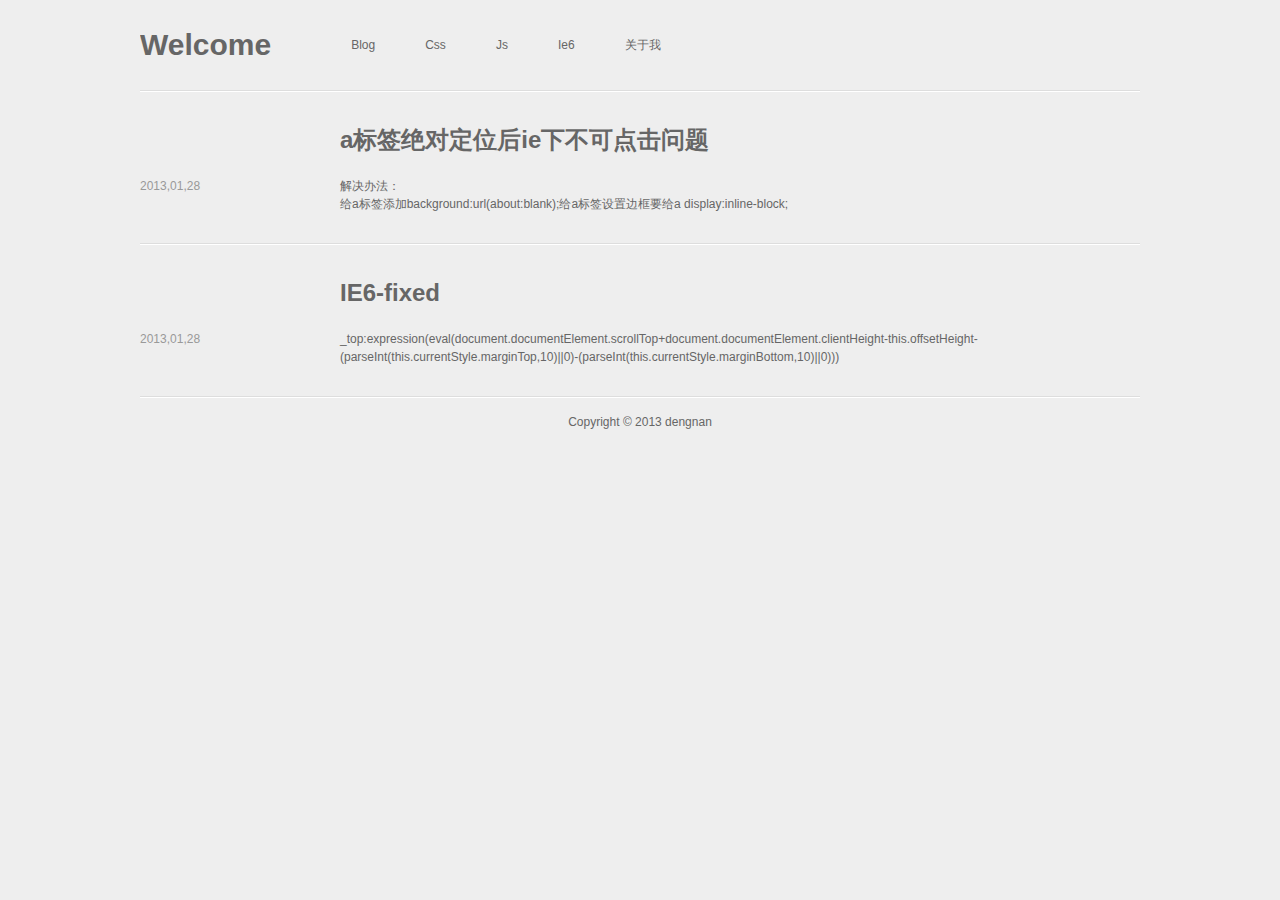
==== index.html @ 919e2a58 "Update index.html" ====
<!DOCTYPE HTML>
<html>
    <head>
        <title>Welcome</title>
        <meta http-equiv="Content-Type" content="text/html; charset=UTF-8" />
        <link href="/stylesheets/base.css" rel="stylesheet" type="text/css">
    </head>
    <body>
        <div class="header">
            <h1><a href="/">Welcome</a></h1>
            <div class="nav">
                <ul>
                    <li>
                        <a href="/">Blog</a>
                    </li>
                    <li>
                        <a href="/">Css</a>
                    </li>
                    <li>
                        <a href="/">Js</a>
                    </li>
                    <li>
                        <a href="/">Ie6</a>
                    </li>
                    <li>
                        <a href="/">关于我</a>
                    </li>
                </ul>
            </div>
        </div>
        <div class="inner">
            <div class="article">
                <h1 class="title"><a href="/">a标签绝对定位后ie下不可点击问题</a></h1>
                <div class="entry-content">
                    <p>
                        解决办法：</br>
给a标签添加background:url(about:blank);给a标签设置边框要给a display:inline-block;
                    </p>
                </div>
                <div class="meta">
                    2013,01,28
                </div>
            </div>
            
            <div class="article">
                <h1 class="title"><a href="/">IE6-fixed</a></h1>
                <div class="entry-content">
                    <p>
                        _top:expression(eval(document.documentElement.scrollTop+document.documentElement.clientHeight-this.offsetHeight-(parseInt(this.currentStyle.marginTop,10)||0)-(parseInt(this.currentStyle.marginBottom,10)||0)))
                    </p>
                </div>
                <div class="meta">
                    2013,01,28
                </div>
            </div>
        </div>
        <div class="footer">
            Copyright &copy; 2013 dengnan
        </div>
    </body>
</html>
---- stylesheets/base.css ----
*{margin:0;padding:0;}
body {font:12px/1.5 Arial,Tahoma,Verdana,STHeiTi,sans-serif;background:#eeeeee;color:#666666;}
.header .nav,.header h1{float:left;}
.header {height:30px;line-height:30px;padding:30px 0;overflow:hidden;width:1000px;margin:0 auto;border-bottom: 1px solid #DDDDDD;}
.header h1{font-size:30px;} 
.header .nav{margin-left:30px;}
.header a{text-decoration:none;color:#666666;}
.nav ul{list-style:none;}
.nav li{list-style:none;float:left;margin-left:50px;}
.inner{width:1000px;margin:0 auto;}
.inner .article{border-bottom:1px solid #dddddd;border-top:1px solid #ffffff;padding:30px 0;position:relative;}
.inner .article a{color:#666666;text-decoration:none;}
.article .title{margin-left:200px;line-height:35px;margin-bottom:20px;}
.article .entry-content{margin-left:200px;}
.article .meta {color: #999999;position: absolute;top: 85px;width: 170px;}
.footer{border-top: 1px solid #FFFFFF;text-align:center;width:1000px;margin:0 auto;padding:15px 0;}
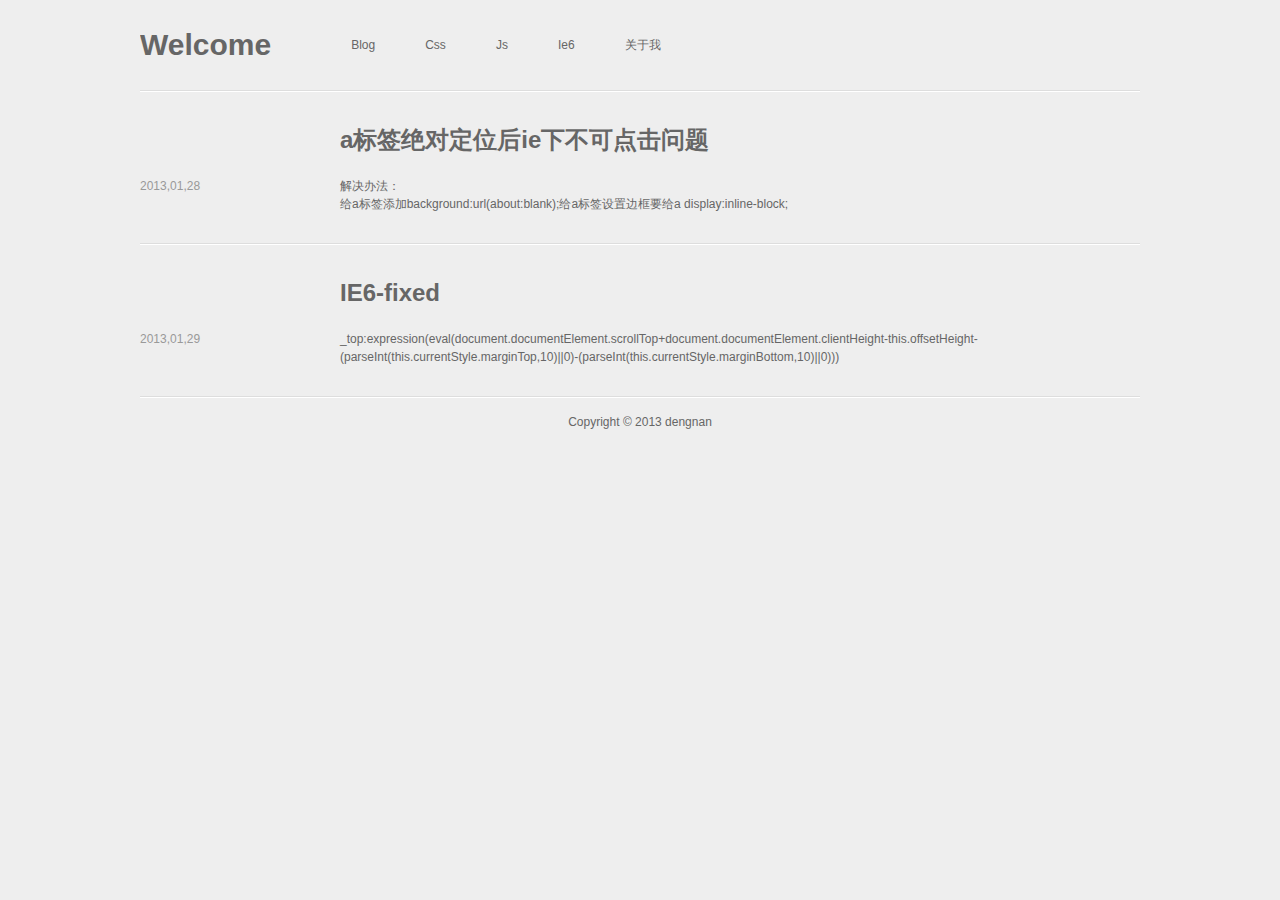
==== commit 76cc8357: "Update index.html" ====
--- a/index.html
+++ b/index.html
@@ -50,7 +50,7 @@
                     </p>
                 </div>
                 <div class="meta">
-                    2013,01,28
+                    2013,01,29
                 </div>
             </div>
         </div>
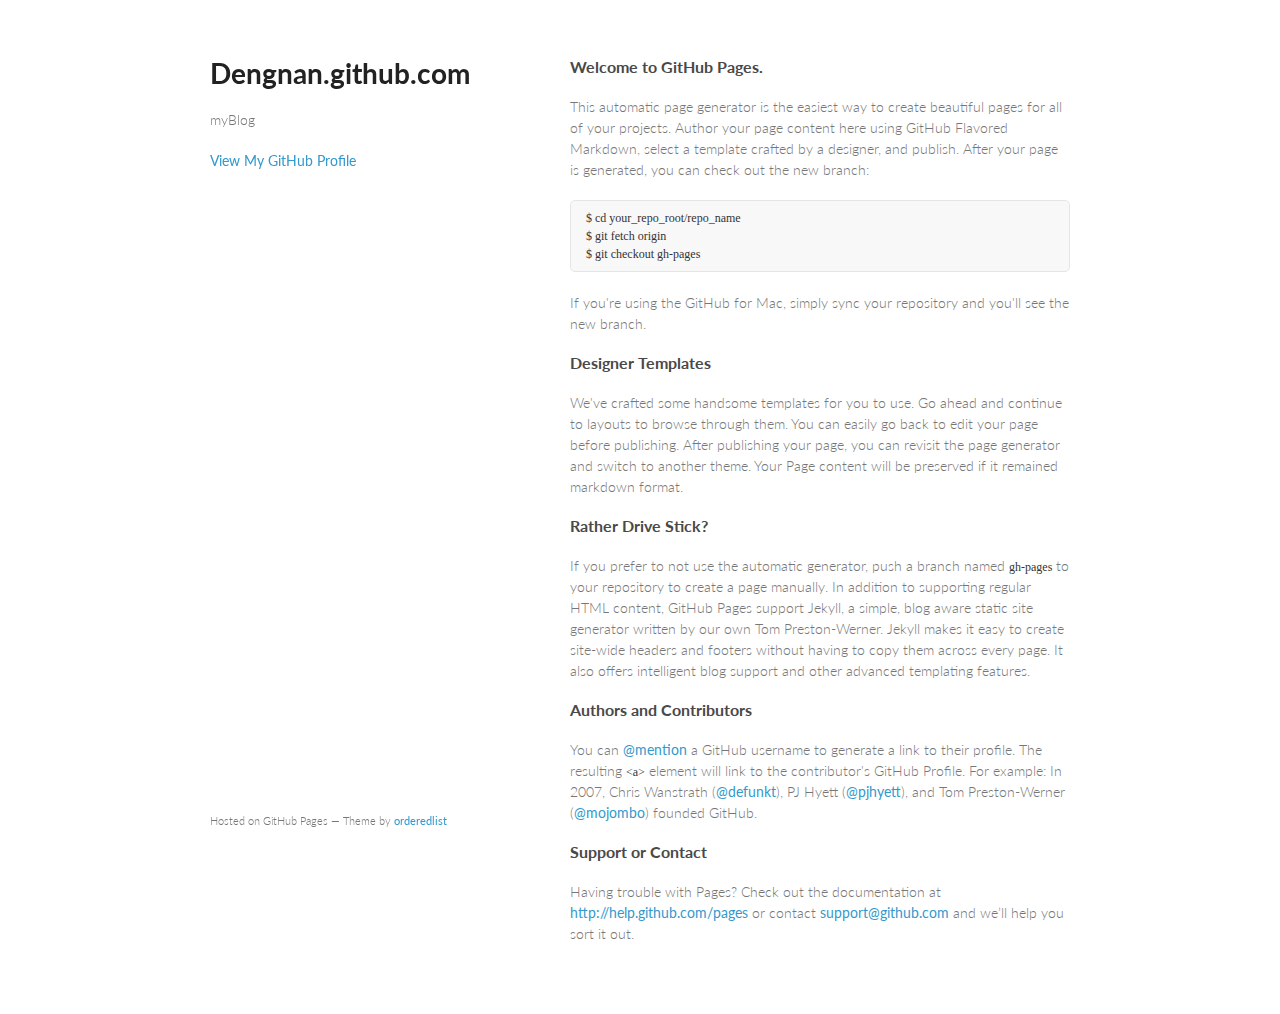
==== commit c47ce9c1: "Replace master branch with page content via GitHub" ====
--- a/index.html
+++ b/index.html
@@ -1,61 +1,60 @@
-<!DOCTYPE HTML>
+<!doctype html>
 <html>
-    <head>
-        <title>Welcome</title>
-        <meta http-equiv="Content-Type" content="text/html; charset=UTF-8" />
-        <link href="/stylesheets/base.css" rel="stylesheet" type="text/css">
-    </head>
-    <body>
-        <div class="header">
-            <h1><a href="/">Welcome</a></h1>
-            <div class="nav">
-                <ul>
-                    <li>
-                        <a href="/">Blog</a>
-                    </li>
-                    <li>
-                        <a href="/">Css</a>
-                    </li>
-                    <li>
-                        <a href="/">Js</a>
-                    </li>
-                    <li>
-                        <a href="/">Ie6</a>
-                    </li>
-                    <li>
-                        <a href="/">关于我</a>
-                    </li>
-                </ul>
-            </div>
-        </div>
-        <div class="inner">
-            <div class="article">
-                <h1 class="title"><a href="/">a标签绝对定位后ie下不可点击问题</a></h1>
-                <div class="entry-content">
-                    <p>
-                        解决办法：</br>
-给a标签添加background:url(about:blank);给a标签设置边框要给a display:inline-block;
-                    </p>
-                </div>
-                <div class="meta">
-                    2013,01,28
-                </div>
-            </div>
-            
-            <div class="article">
-                <h1 class="title"><a href="/">IE6-fixed</a></h1>
-                <div class="entry-content">
-                    <p>
-                        _top:expression(eval(document.documentElement.scrollTop+document.documentElement.clientHeight-this.offsetHeight-(parseInt(this.currentStyle.marginTop,10)||0)-(parseInt(this.currentStyle.marginBottom,10)||0)))
-                    </p>
-                </div>
-                <div class="meta">
-                    2013,01,29
-                </div>
-            </div>
-        </div>
-        <div class="footer">
-            Copyright &copy; 2013 dengnan
-        </div>
-    </body>
-</html>
+  <head>
+    <meta charset="utf-8">
+    <meta http-equiv="X-UA-Compatible" content="chrome=1">
+    <title>Dengnan.github.com by dengnan</title>
+
+    <link rel="stylesheet" href="stylesheets/styles.css">
+    <link rel="stylesheet" href="stylesheets/pygment_trac.css">
+    <meta name="viewport" content="width=device-width, initial-scale=1, user-scalable=no">
+    <!--[if lt IE 9]>
+    <script src="//html5shiv.googlecode.com/svn/trunk/html5.js"></script>
+    <![endif]-->
+  </head>
+  <body>
+    <div class="wrapper">
+      <header>
+        <h1>Dengnan.github.com</h1>
+        <p>myBlog</p>
+
+
+        <p class="view"><a href="https://github.com/dengnan">View My GitHub Profile</a></p>
+
+      </header>
+      <section>
+        <h3>Welcome to GitHub Pages.</h3>
+
+<p>This automatic page generator is the easiest way to create beautiful pages for all of your projects. Author your page content here using GitHub Flavored Markdown, select a template crafted by a designer, and publish. After your page is generated, you can check out the new branch:</p>
+
+<pre><code>$ cd your_repo_root/repo_name
+$ git fetch origin
+$ git checkout gh-pages
+</code></pre>
+
+<p>If you're using the GitHub for Mac, simply sync your repository and you'll see the new branch.</p>
+
+<h3>Designer Templates</h3>
+
+<p>We've crafted some handsome templates for you to use. Go ahead and continue to layouts to browse through them. You can easily go back to edit your page before publishing. After publishing your page, you can revisit the page generator and switch to another theme. Your Page content will be preserved if it remained markdown format.</p>
+
+<h3>Rather Drive Stick?</h3>
+
+<p>If you prefer to not use the automatic generator, push a branch named <code>gh-pages</code> to your repository to create a page manually. In addition to supporting regular HTML content, GitHub Pages support Jekyll, a simple, blog aware static site generator written by our own Tom Preston-Werner. Jekyll makes it easy to create site-wide headers and footers without having to copy them across every page. It also offers intelligent blog support and other advanced templating features.</p>
+
+<h3>Authors and Contributors</h3>
+
+<p>You can <a href="https://github.com/blog/821" class="user-mention">@mention</a> a GitHub username to generate a link to their profile. The resulting <code>&lt;a&gt;</code> element will link to the contributor's GitHub Profile. For example: In 2007, Chris Wanstrath (<a href="https://github.com/defunkt" class="user-mention">@defunkt</a>), PJ Hyett (<a href="https://github.com/pjhyett" class="user-mention">@pjhyett</a>), and Tom Preston-Werner (<a href="https://github.com/mojombo" class="user-mention">@mojombo</a>) founded GitHub.</p>
+
+<h3>Support or Contact</h3>
+
+<p>Having trouble with Pages? Check out the documentation at <a href="http://help.github.com/pages">http://help.github.com/pages</a> or contact <a href="mailto:support@github.com">support@github.com</a> and we’ll help you sort it out.</p>
+      </section>
+      <footer>
+        <p><small>Hosted on GitHub Pages &mdash; Theme by <a href="https://github.com/orderedlist">orderedlist</a></small></p>
+      </footer>
+    </div>
+    <script src="javascripts/scale.fix.js"></script>
+    
+  </body>
+</html>--- a/stylesheets/styles.css
+++ b/stylesheets/styles.css
@@ -0,0 +1,255 @@
+@import url(https://fonts.googleapis.com/css?family=Lato:300italic,700italic,300,700);
+
+body {
+  padding:50px;
+  font:14px/1.5 Lato, "Helvetica Neue", Helvetica, Arial, sans-serif;
+  color:#777;
+  font-weight:300;
+}
+
+h1, h2, h3, h4, h5, h6 {
+  color:#222;
+  margin:0 0 20px;
+}
+
+p, ul, ol, table, pre, dl {
+  margin:0 0 20px;
+}
+
+h1, h2, h3 {
+  line-height:1.1;
+}
+
+h1 {
+  font-size:28px;
+}
+
+h2 {
+  color:#393939;
+}
+
+h3, h4, h5, h6 {
+  color:#494949;
+}
+
+a {
+  color:#39c;
+  font-weight:400;
+  text-decoration:none;
+}
+
+a small {
+  font-size:11px;
+  color:#777;
+  margin-top:-0.6em;
+  display:block;
+}
+
+.wrapper {
+  width:860px;
+  margin:0 auto;
+}
+
+blockquote {
+  border-left:1px solid #e5e5e5;
+  margin:0;
+  padding:0 0 0 20px;
+  font-style:italic;
+}
+
+code, pre {
+  font-family:Monaco, Bitstream Vera Sans Mono, Lucida Console, Terminal;
+  color:#333;
+  font-size:12px;
+}
+
+pre {
+  padding:8px 15px;
+  background: #f8f8f8;  
+  border-radius:5px;
+  border:1px solid #e5e5e5;
+  overflow-x: auto;
+}
+
+table {
+  width:100%;
+  border-collapse:collapse;
+}
+
+th, td {
+  text-align:left;
+  padding:5px 10px;
+  border-bottom:1px solid #e5e5e5;
+}
+
+dt {
+  color:#444;
+  font-weight:700;
+}
+
+th {
+  color:#444;
+}
+
+img {
+  max-width:100%;
+}
+
+header {
+  width:270px;
+  float:left;
+  position:fixed;
+}
+
+header ul {
+  list-style:none;
+  height:40px;
+  
+  padding:0;
+  
+  background: #eee;
+  background: -moz-linear-gradient(top, #f8f8f8 0%, #dddddd 100%);
+  background: -webkit-gradient(linear, left top, left bottom, color-stop(0%,#f8f8f8), color-stop(100%,#dddddd));
+  background: -webkit-linear-gradient(top, #f8f8f8 0%,#dddddd 100%);
+  background: -o-linear-gradient(top, #f8f8f8 0%,#dddddd 100%);
+  background: -ms-linear-gradient(top, #f8f8f8 0%,#dddddd 100%);
+  background: linear-gradient(top, #f8f8f8 0%,#dddddd 100%);
+  
+  border-radius:5px;
+  border:1px solid #d2d2d2;
+  box-shadow:inset #fff 0 1px 0, inset rgba(0,0,0,0.03) 0 -1px 0;
+  width:270px;
+}
+
+header li {
+  width:89px;
+  float:left;
+  border-right:1px solid #d2d2d2;
+  height:40px;
+}
+
+header ul a {
+  line-height:1;
+  font-size:11px;
+  color:#999;
+  display:block;
+  text-align:center;
+  padding-top:6px;
+  height:40px;
+}
+
+strong {
+  color:#222;
+  font-weight:700;
+}
+
+header ul li + li {
+  width:88px;
+  border-left:1px solid #fff;
+}
+
+header ul li + li + li {
+  border-right:none;
+  width:89px;
+}
+
+header ul a strong {
+  font-size:14px;
+  display:block;
+  color:#222;
+}
+
+section {
+  width:500px;
+  float:right;
+  padding-bottom:50px;
+}
+
+small {
+  font-size:11px;
+}
+
+hr {
+  border:0;
+  background:#e5e5e5;
+  height:1px;
+  margin:0 0 20px;
+}
+
+footer {
+  width:270px;
+  float:left;
+  position:fixed;
+  bottom:50px;
+}
+
+@media print, screen and (max-width: 960px) {
+  
+  div.wrapper {
+    width:auto;
+    margin:0;
+  }
+  
+  header, section, footer {
+    float:none;
+    position:static;
+    width:auto;
+  }
+  
+  header {
+    padding-right:320px;
+  }
+  
+  section {
+    border:1px solid #e5e5e5;
+    border-width:1px 0;
+    padding:20px 0;
+    margin:0 0 20px;
+  }
+  
+  header a small {
+    display:inline;
+  }
+  
+  header ul {
+    position:absolute;
+    right:50px;
+    top:52px;
+  }
+}
+
+@media print, screen and (max-width: 720px) {
+  body {
+    word-wrap:break-word;
+  }
+  
+  header {
+    padding:0;
+  }
+  
+  header ul, header p.view {
+    position:static;
+  }
+  
+  pre, code {
+    word-wrap:normal;
+  }
+}
+
+@media print, screen and (max-width: 480px) {
+  body {
+    padding:15px;
+  }
+  
+  header ul {
+    display:none;
+  }
+}
+
+@media print {
+  body {
+    padding:0.4in;
+    font-size:12pt;
+    color:#444;
+  }
+}
--- a/stylesheets/pygment_trac.css
+++ b/stylesheets/pygment_trac.css
@@ -0,0 +1,69 @@
+.highlight  { background: #ffffff; }
+.highlight .c { color: #999988; font-style: italic } /* Comment */
+.highlight .err { color: #a61717; background-color: #e3d2d2 } /* Error */
+.highlight .k { font-weight: bold } /* Keyword */
+.highlight .o { font-weight: bold } /* Operator */
+.highlight .cm { color: #999988; font-style: italic } /* Comment.Multiline */
+.highlight .cp { color: #999999; font-weight: bold } /* Comment.Preproc */
+.highlight .c1 { color: #999988; font-style: italic } /* Comment.Single */
+.highlight .cs { color: #999999; font-weight: bold; font-style: italic } /* Comment.Special */
+.highlight .gd { color: #000000; background-color: #ffdddd } /* Generic.Deleted */
+.highlight .gd .x { color: #000000; background-color: #ffaaaa } /* Generic.Deleted.Specific */
+.highlight .ge { font-style: italic } /* Generic.Emph */
+.highlight .gr { color: #aa0000 } /* Generic.Error */
+.highlight .gh { color: #999999 } /* Generic.Heading */
+.highlight .gi { color: #000000; background-color: #ddffdd } /* Generic.Inserted */
+.highlight .gi .x { color: #000000; background-color: #aaffaa } /* Generic.Inserted.Specific */
+.highlight .go { color: #888888 } /* Generic.Output */
+.highlight .gp { color: #555555 } /* Generic.Prompt */
+.highlight .gs { font-weight: bold } /* Generic.Strong */
+.highlight .gu { color: #800080; font-weight: bold; } /* Generic.Subheading */
+.highlight .gt { color: #aa0000 } /* Generic.Traceback */
+.highlight .kc { font-weight: bold } /* Keyword.Constant */
+.highlight .kd { font-weight: bold } /* Keyword.Declaration */
+.highlight .kn { font-weight: bold } /* Keyword.Namespace */
+.highlight .kp { font-weight: bold } /* Keyword.Pseudo */
+.highlight .kr { font-weight: bold } /* Keyword.Reserved */
+.highlight .kt { color: #445588; font-weight: bold } /* Keyword.Type */
+.highlight .m { color: #009999 } /* Literal.Number */
+.highlight .s { color: #d14 } /* Literal.String */
+.highlight .na { color: #008080 } /* Name.Attribute */
+.highlight .nb { color: #0086B3 } /* Name.Builtin */
+.highlight .nc { color: #445588; font-weight: bold } /* Name.Class */
+.highlight .no { color: #008080 } /* Name.Constant */
+.highlight .ni { color: #800080 } /* Name.Entity */
+.highlight .ne { color: #990000; font-weight: bold } /* Name.Exception */
+.highlight .nf { color: #990000; font-weight: bold } /* Name.Function */
+.highlight .nn { color: #555555 } /* Name.Namespace */
+.highlight .nt { color: #000080 } /* Name.Tag */
+.highlight .nv { color: #008080 } /* Name.Variable */
+.highlight .ow { font-weight: bold } /* Operator.Word */
+.highlight .w { color: #bbbbbb } /* Text.Whitespace */
+.highlight .mf { color: #009999 } /* Literal.Number.Float */
+.highlight .mh { color: #009999 } /* Literal.Number.Hex */
+.highlight .mi { color: #009999 } /* Literal.Number.Integer */
+.highlight .mo { color: #009999 } /* Literal.Number.Oct */
+.highlight .sb { color: #d14 } /* Literal.String.Backtick */
+.highlight .sc { color: #d14 } /* Literal.String.Char */
+.highlight .sd { color: #d14 } /* Literal.String.Doc */
+.highlight .s2 { color: #d14 } /* Literal.String.Double */
+.highlight .se { color: #d14 } /* Literal.String.Escape */
+.highlight .sh { color: #d14 } /* Literal.String.Heredoc */
+.highlight .si { color: #d14 } /* Literal.String.Interpol */
+.highlight .sx { color: #d14 } /* Literal.String.Other */
+.highlight .sr { color: #009926 } /* Literal.String.Regex */
+.highlight .s1 { color: #d14 } /* Literal.String.Single */
+.highlight .ss { color: #990073 } /* Literal.String.Symbol */
+.highlight .bp { color: #999999 } /* Name.Builtin.Pseudo */
+.highlight .vc { color: #008080 } /* Name.Variable.Class */
+.highlight .vg { color: #008080 } /* Name.Variable.Global */
+.highlight .vi { color: #008080 } /* Name.Variable.Instance */
+.highlight .il { color: #009999 } /* Literal.Number.Integer.Long */
+
+.type-csharp .highlight .k { color: #0000FF }
+.type-csharp .highlight .kt { color: #0000FF }
+.type-csharp .highlight .nf { color: #000000; font-weight: normal }
+.type-csharp .highlight .nc { color: #2B91AF }
+.type-csharp .highlight .nn { color: #000000 }
+.type-csharp .highlight .s { color: #A31515 }
+.type-csharp .highlight .sc { color: #A31515 }
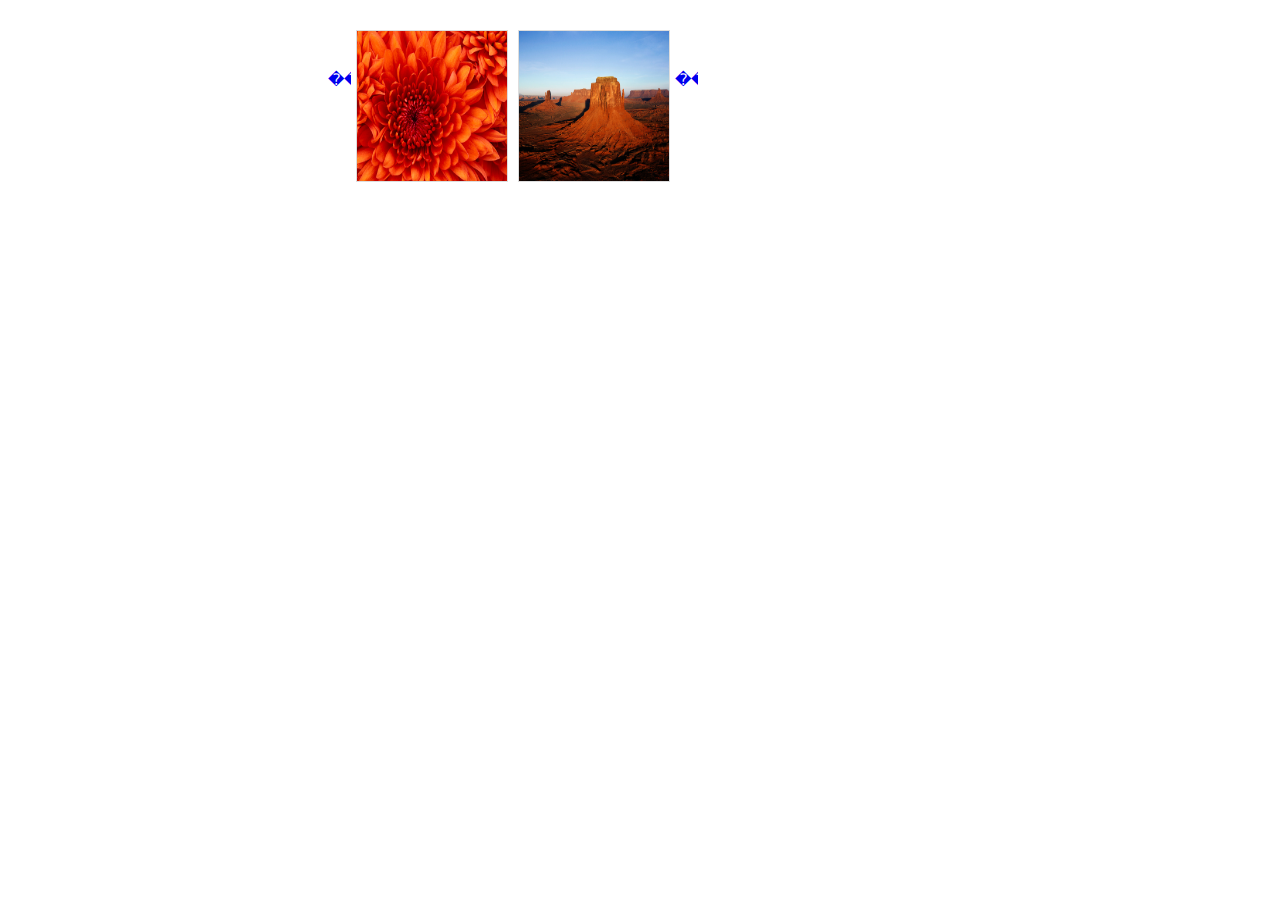
==== commit 89c87dfc: "ok" ====
--- a/index.html
+++ b/index.html
@@ -2,59 +2,35 @@
 <html>
   <head>
     <meta charset="utf-8">
-    <meta http-equiv="X-UA-Compatible" content="chrome=1">
-    <title>Dengnan.github.com by dengnan</title>
-
-    <link rel="stylesheet" href="stylesheets/styles.css">
-    <link rel="stylesheet" href="stylesheets/pygment_trac.css">
-    <meta name="viewport" content="width=device-width, initial-scale=1, user-scalable=no">
-    <!--[if lt IE 9]>
-    <script src="//html5shiv.googlecode.com/svn/trunk/html5.js"></script>
-    <![endif]-->
+    <meta name="viewport" content="width=device-width, initial-scale=1.0">
+    <title></title>
+    <link rel="stylesheet" href="css/main.css">
+    <script type="text/javascript" src="js/jquery-min-1.7.2.js"></script>
+    <script type="text/javascript" src="js/jcarousellite.js"></script>
   </head>
   <body>
-    <div class="wrapper">
-      <header>
-        <h1>Dengnan.github.com</h1>
-        <p>myBlog</p>
-
-
-        <p class="view"><a href="https://github.com/dengnan">View My GitHub Profile</a></p>
-
-      </header>
-      <section>
-        <h3>Welcome to GitHub Pages.</h3>
-
-<p>This automatic page generator is the easiest way to create beautiful pages for all of your projects. Author your page content here using GitHub Flavored Markdown, select a template crafted by a designer, and publish. After your page is generated, you can check out the new branch:</p>
-
-<pre><code>$ cd your_repo_root/repo_name
-$ git fetch origin
-$ git checkout gh-pages
-</code></pre>
-
-<p>If you're using the GitHub for Mac, simply sync your repository and you'll see the new branch.</p>
-
-<h3>Designer Templates</h3>
-
-<p>We've crafted some handsome templates for you to use. Go ahead and continue to layouts to browse through them. You can easily go back to edit your page before publishing. After publishing your page, you can revisit the page generator and switch to another theme. Your Page content will be preserved if it remained markdown format.</p>
-
-<h3>Rather Drive Stick?</h3>
-
-<p>If you prefer to not use the automatic generator, push a branch named <code>gh-pages</code> to your repository to create a page manually. In addition to supporting regular HTML content, GitHub Pages support Jekyll, a simple, blog aware static site generator written by our own Tom Preston-Werner. Jekyll makes it easy to create site-wide headers and footers without having to copy them across every page. It also offers intelligent blog support and other advanced templating features.</p>
-
-<h3>Authors and Contributors</h3>
-
-<p>You can <a href="https://github.com/blog/821" class="user-mention">@mention</a> a GitHub username to generate a link to their profile. The resulting <code>&lt;a&gt;</code> element will link to the contributor's GitHub Profile. For example: In 2007, Chris Wanstrath (<a href="https://github.com/defunkt" class="user-mention">@defunkt</a>), PJ Hyett (<a href="https://github.com/pjhyett" class="user-mention">@pjhyett</a>), and Tom Preston-Werner (<a href="https://github.com/mojombo" class="user-mention">@mojombo</a>) founded GitHub.</p>
-
-<h3>Support or Contact</h3>
-
-<p>Having trouble with Pages? Check out the documentation at <a href="http://help.github.com/pages">http://help.github.com/pages</a> or contact <a href="mailto:support@github.com">support@github.com</a> and we’ll help you sort it out.</p>
-      </section>
-      <footer>
-        <p><small>Hosted on GitHub Pages &mdash; Theme by <a href="https://github.com/orderedlist">orderedlist</a></small></p>
-      </footer>
+      <div class="carousel">
+    <a href="javascript:void(0);" class="prev" id="prev-01">��ǰ</a>
+    <div class="jCarouselLite" id="demo-01" style="visibility: visible; overflow: hidden; position: relative; z-index: 2; left: 0px; width: 324px;">
+      <ul style="margin: 0px; padding: 0px; position: relative; list-style-type: none; z-index: 1; width: 2106px; left: -324px;">
+        <li style="overflow: hidden; float: left; width: 162px; height: 152px;"><a href="#" target="_blank"><img height="150" width="150" alt="" src="img/Chrysanthemum.jpg"></a></li>
+        <li style="overflow: hidden; float: left; width: 162px; height: 152px;"><a href="#" target="_blank"><img height="150" width="150" alt="" src="img/Desert.jpg"></a></li>
+        <li style="overflow: hidden; float: left; width: 162px; height: 152px;"><a href="#" target="_blank"><img height="150" width="150" alt="" src="img/Lighthouse.jpg"></a></li>
+        <li style="overflow: hidden; float: left; width: 162px; height: 152px;"><a href="#" target="_blank"><img height="150" width="150" alt="" src="img/Penguins.jpg"></a></li>
+        <li style="overflow: hidden; float: left; width: 162px; height: 152px;"><a href="#" target="_blank"><img height="150" width="150" alt="" src="img/Tulips.jpg"></a></li>
+      </ul>
     </div>
-    <script src="javascripts/scale.fix.js"></script>
-    
+    <a href="javascript:void(0);" class="next" id="next-01">���</a>
+    <div class="clear"></div>   
+  </div>
+  <script>
+  $(document).ready(function(){
+    $('#demo-01').jCarouselLite({
+      btnPrev: '#prev-01',
+      btnNext: '#next-01',
+      visible:2
+    });   
+  });
+  </script>
   </body>
 </html>--- a/css/main.css
+++ b/css/main.css
@@ -0,0 +1,20 @@
+body,ul,li,div{padding:0;margin:0;list-style-type:none;}
+a,img {border:none;}
+.clear {clear:both;display:block;}
+.carousel {width:625px; margin:30px auto;}
+.carousel .prev , .carousel .next {height:23px;width:23px;overflow:hidden;display:block;margin-top:40px;text-decoration:none;cursor:pointer;}
+.carousel .prev {float:left;background:url(images/imageNavLeft.gif) no-repeat;}
+.carousel .next {float:left;background:url(images/imageNavRight.gif) no-repeat;}
+.carousel #prev-03.disabled{background:url(images/imageNavLeft-disabled.gif) no-repeat;cursor:default;}
+.carousel #next-03.disabled{background:url(images/imageNavRight-disabled.gif) no-repeat;cursor:default;}
+
+.jCarouselLite {float:left;width:486px;height:152px;overflow:hidden;/*必要元素*/}
+.jCarouselLite li{height:152px;width:162px;text-align:center;}
+.jCarouselLite li img,.jCarouselLite-01 li img{border:solid 1px #ddd;}
+
+.carousel-01 {width:152px;margin:30px auto;}
+.carousel-01 .prev , .carousel-01 .next {height:23px;width:23px;overflow:hidden;display:block;margin-left:60px;text-decoration:none;cursor:pointer;}
+.carousel-01 .prev {background:url(images/imageNavLeft.gif) no-repeat;}
+.carousel-01 .next {background:url(images/imageNavRight.gif) no-repeat;}
+.jCarouselLite-01 {height:385px;width:152px;overflow:hidden;/*必要元素*/}
+.jCarouselLite-01 li{height:152px;width:152px;text-align:center;padding:5px 0;}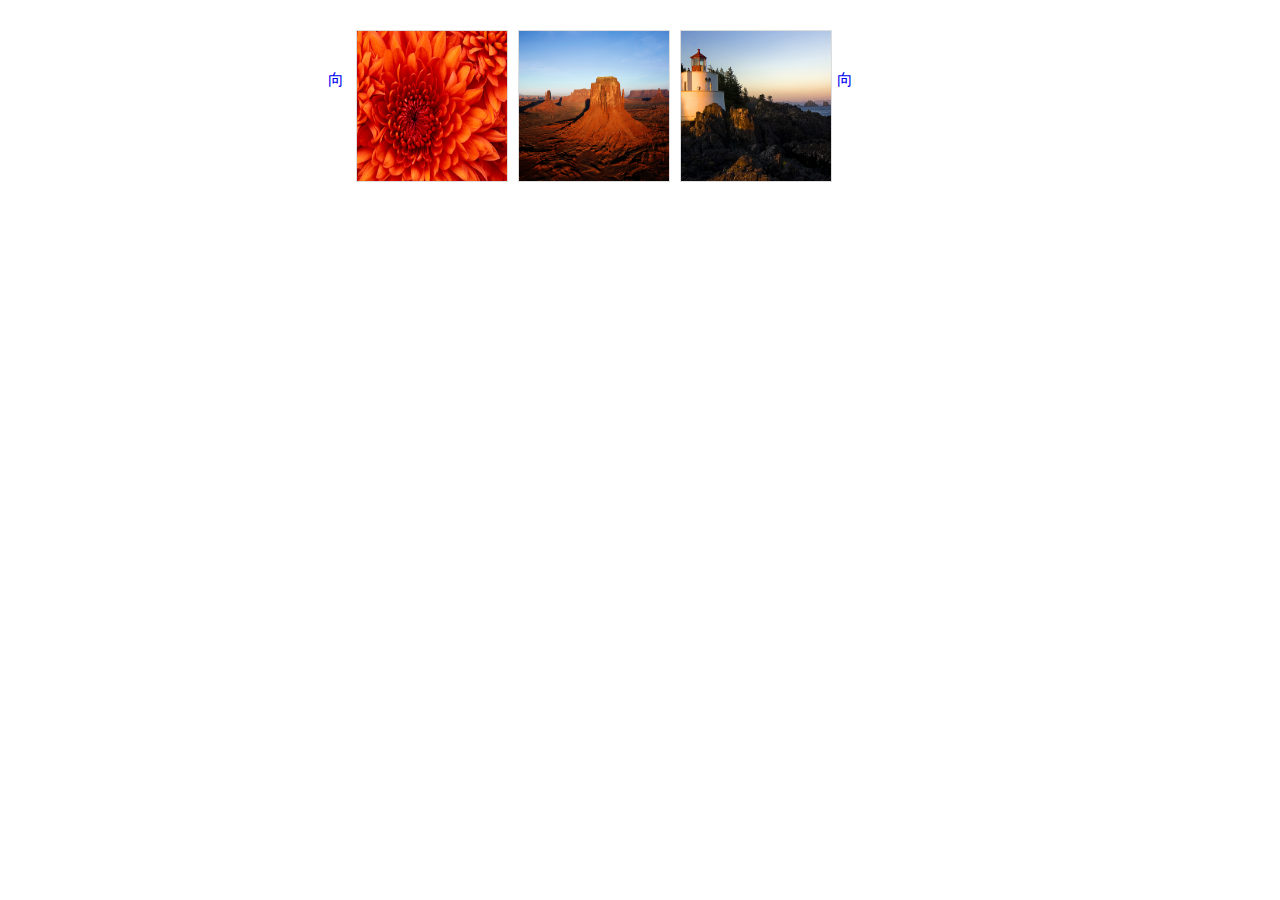
==== commit 3f9a42c8: "1" ====
--- a/index.html
+++ b/index.html
@@ -10,7 +10,7 @@
   </head>
   <body>
       <div class="carousel">
-    <a href="javascript:void(0);" class="prev" id="prev-01">��ǰ</a>
+    <a href="javascript:void(0);" class="prev" id="prev-01">向前</a>
     <div class="jCarouselLite" id="demo-01" style="visibility: visible; overflow: hidden; position: relative; z-index: 2; left: 0px; width: 324px;">
       <ul style="margin: 0px; padding: 0px; position: relative; list-style-type: none; z-index: 1; width: 2106px; left: -324px;">
         <li style="overflow: hidden; float: left; width: 162px; height: 152px;"><a href="#" target="_blank"><img height="150" width="150" alt="" src="img/Chrysanthemum.jpg"></a></li>
@@ -20,7 +20,7 @@
         <li style="overflow: hidden; float: left; width: 162px; height: 152px;"><a href="#" target="_blank"><img height="150" width="150" alt="" src="img/Tulips.jpg"></a></li>
       </ul>
     </div>
-    <a href="javascript:void(0);" class="next" id="next-01">���</a>
+    <a href="javascript:void(0);" class="next" id="next-01">向后</a>
     <div class="clear"></div>   
   </div>
   <script>
@@ -28,7 +28,7 @@
     $('#demo-01').jCarouselLite({
       btnPrev: '#prev-01',
       btnNext: '#next-01',
-      visible:2
+      visible:3
     });   
   });
   </script>
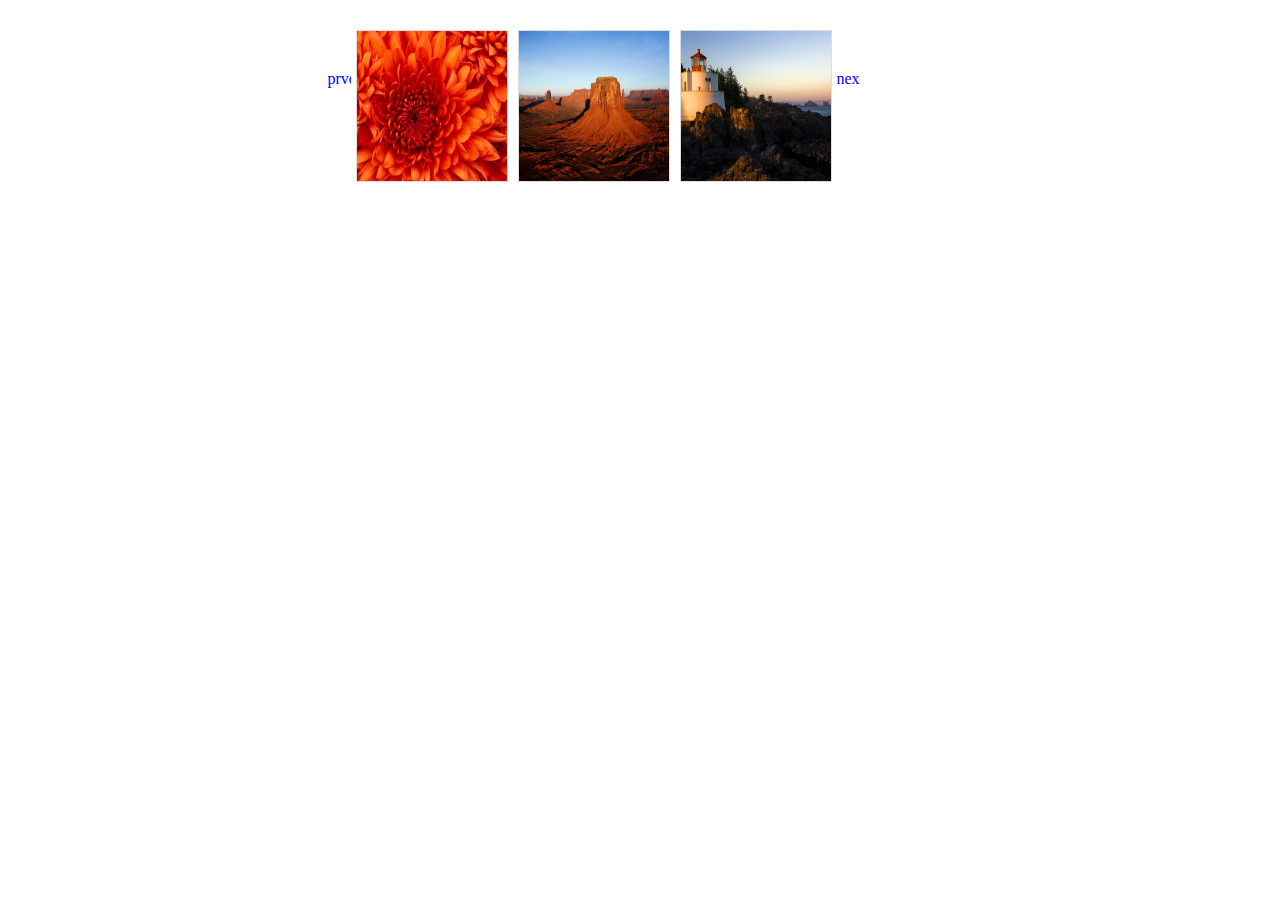
==== commit 380f1c3a: "2" ====
--- a/index.html
+++ b/index.html
@@ -10,7 +10,7 @@
   </head>
   <body>
       <div class="carousel">
-    <a href="javascript:void(0);" class="prev" id="prev-01">向前</a>
+    <a href="javascript:void(0);" class="prev" id="prev-01">prve</a>
     <div class="jCarouselLite" id="demo-01" style="visibility: visible; overflow: hidden; position: relative; z-index: 2; left: 0px; width: 324px;">
       <ul style="margin: 0px; padding: 0px; position: relative; list-style-type: none; z-index: 1; width: 2106px; left: -324px;">
         <li style="overflow: hidden; float: left; width: 162px; height: 152px;"><a href="#" target="_blank"><img height="150" width="150" alt="" src="img/Chrysanthemum.jpg"></a></li>
@@ -20,7 +20,7 @@
         <li style="overflow: hidden; float: left; width: 162px; height: 152px;"><a href="#" target="_blank"><img height="150" width="150" alt="" src="img/Tulips.jpg"></a></li>
       </ul>
     </div>
-    <a href="javascript:void(0);" class="next" id="next-01">向后</a>
+    <a href="javascript:void(0);" class="next" id="next-01">next</a>
     <div class="clear"></div>   
   </div>
   <script>
